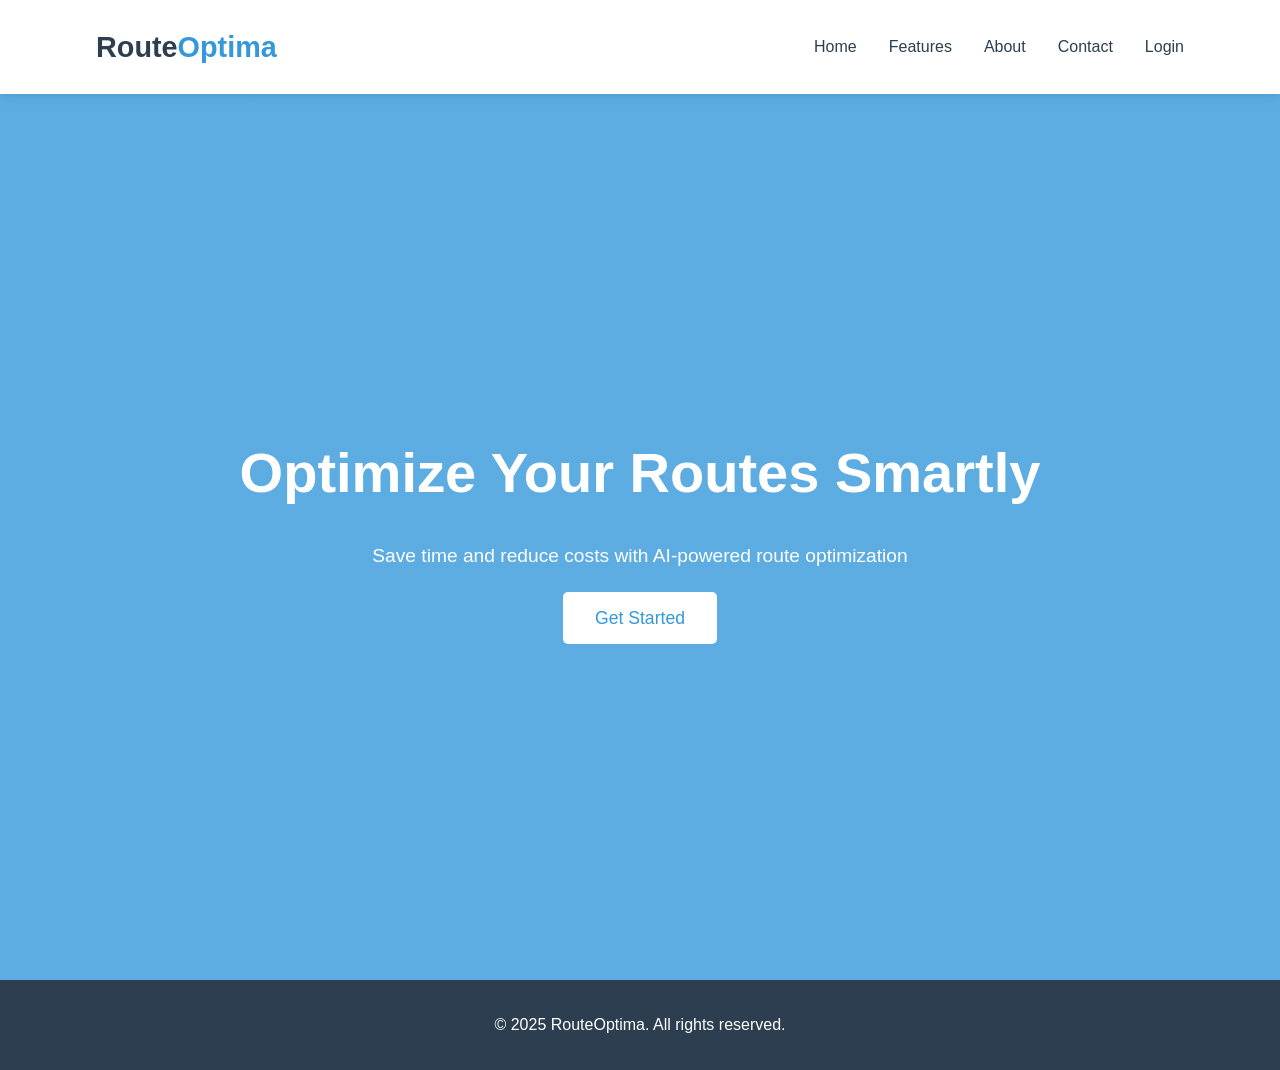
==== templates/index.html @ d89860ec "map for partner is done" ====
<!DOCTYPE html>
<html lang="en">
  <head>
    <meta charset="UTF-8" />
    <meta name="viewport" content="width=device-width, initial-scale=1.0" />
    <title>RouteOptima - Intelligent Route Optimization</title>
    <link
      rel="stylesheet"
      href="https://cdnjs.cloudflare.com/ajax/libs/font-awesome/6.0.0/css/all.min.css"
    />
    <style>
      * {
        margin: 0;
        padding: 0;
        box-sizing: border-box;
        font-family: "Segoe UI", Tahoma, Geneva, Verdana, sans-serif;
        scroll-behavior: smooth;
      }

      body {
        line-height: 1.6;
      }

      /* Navigation */
      .navbar {
        display: flex;
        justify-content: space-between;
        align-items: center;
        padding: 1.5rem 6rem;
        background-color: #fff;
        box-shadow: 0 2px 10px rgba(0, 0, 0, 0.1);
        position: fixed;
        width: 100%;
        top: 0;
        z-index: 1000;
      }

      .logo {
        font-size: 1.8rem;
        font-weight: bold;
        color: #2c3e50;
      }

      .logo span {
        color: #3498db;
      }

      .nav-links {
        display: flex;
        gap: 2rem;
      }

      .nav-links a {
        text-decoration: none;
        color: #2c3e50;
        font-weight: 500;
        transition: color 0.3s;
        cursor: pointer;
      }

      .nav-links a:hover {
        color: #3498db;
      }

      /* Section Spacing */
      section {
        padding: 5rem 2rem;
        margin-top: 80px;
      }

      /* Hero Section */
      .hero {
        height: 100vh;
        background: linear-gradient(
            rgba(52, 152, 219, 0.8),
            rgba(52, 152, 219, 0.8)
          ),
          url("https://images.unsplash.com/photo-1581092580497-e0d23cbdf1dc")
            center/cover;
        display: flex;
        align-items: center;
        justify-content: center;
        text-align: center;
        color: white;
        padding: 0 1rem;
      }

      .hero-content h1 {
        font-size: 3.5rem;
        margin-bottom: 1.5rem;
      }

      .hero-content p {
        font-size: 1.2rem;
        margin-bottom: 2rem;
      }

      .cta-button {
        padding: 1rem 2rem;
        font-size: 1.1rem;
        background-color: #fff;
        color: #3498db;
        border: none;
        border-radius: 5px;
        cursor: pointer;
        transition: transform 0.3s;
        text-decoration: none;
      }

      .cta-button:hover {
        transform: translateY(-3px);
      }

      /* Features Section */
      .features {
        background-color: #f9f9f9;
      }

      .features-grid {
        display: grid;
        grid-template-columns: repeat(auto-fit, minmax(250px, 1fr));
        gap: 2rem;
        max-width: 1200px;
        margin: 0 auto;
      }

      .feature-card {
        background: white;
        padding: 2rem;
        border-radius: 10px;
        text-align: center;
        box-shadow: 0 5px 15px rgba(0, 0, 0, 0.1);
        transition: transform 0.3s;
      }

      .feature-card:hover {
        transform: translateY(-10px);
      }

      .feature-icon {
        font-size: 2.5rem;
        color: #3498db;
        margin-bottom: 1rem;
      }

      /* Footer */
      footer {
        background-color: #2c3e50;
        color: white;
        text-align: center;
        padding: 2rem;
      }

      /* Hide Sections */
      .hidden {
        display: none;
      }

      /* Back Button */
      .back-button {
        display: none;
        margin: 20px auto;
        padding: 1rem 2rem;
        font-size: 1rem;
        background-color: #3498db;
        color: white;
        border: none;
        border-radius: 5px;
        cursor: pointer;
      }

      /* Contact Person Section */
      .contact-person {
        background-color: #f1f1f1;
        padding: 2rem;
        text-align: center;
        margin-top: 2rem;
      }

      .contact-person h3 {
        color: #2c3e50;
        margin-bottom: 0.5rem;
      }

      .contact-person a {
        color: #3498db;
        text-decoration: none;
        font-weight: 500;
      }

      .contact-person a:hover {
        text-decoration: underline;
      }

      /* Remove list bullets */
      .team-list {
        list-style: none;
        padding-left: 0;
      }

      .team-list li {
        margin-bottom: 0.5rem;
      }
    </style>
  </head>
  <body>
    <!-- Navigation -->
    <nav class="navbar">
      <div class="logo">Route<span>Optima</span></div>
      <div class="nav-links">
        <a onclick="showSection('home')">Home</a>
        <a onclick="showSection('features')">Features</a>
        <a onclick="showSection('about')">About</a>
        <a onclick="showSection('contact')">Contact</a>
        <a id="loginButton" href="/login" style="display: none;">Login</a>
        <a id="logoutButton" href="#" onclick="logout()" style="display: none;">Logout</a>
      </div>
    </nav>

    <!-- Hero Section -->
    <section class="hero" id="home">
      <div class="hero-content">
        <h1>Optimize Your Routes Smartly</h1>
        <p>Save time and reduce costs with AI-powered route optimization</p>
        <a href="{{ url_for('optimization.upload_file') }}" class="cta-button">Get Started</a>
      </div>
    </section>

    <!-- Features Section -->
    <section class="features hidden" id="features">
      <div class="features-grid">
        <div class="feature-card">
          <i class="fas fa-route feature-icon"></i>
          <h3>Optimal Routes</h3>
          <p>
            Get the most efficient routes calculated using advanced algorithms
          </p>
        </div>
        <div class="feature-card">
          <i class="fas fa-clock feature-icon"></i>
          <h3>Accessible Anytime</h3>
          <p>
            Our website is available 24/7, ensuring seamless access whenever you
            need it.
          </p>
        </div>
        <div class="feature-card">
          <i class="fas fa-chart-line feature-icon"></i>
          <h3>Analytics</h3>
          <p>Detailed reports and performance metrics for your routes</p>
        </div>
      </div>
      <button class="back-button" onclick="showSection('home')">
        Back to Home
      </button>
    </section>

    <!-- About Section -->
    <section class="features hidden" id="about">
      <div class="features-grid">
        <div class="feature-card">
          <i class="fas fa-users feature-icon"></i>
          <h3>About RouteOptima</h3>
          <p style="text-align: justify">
            RouteOptima is an innovative AI-powered route optimization platform
            designed to revolutionize the way businesses manage their logistics
            and transportation needs. Our mission is to help companies save
            time, reduce costs, and improve efficiency by providing the most
            optimal routes for their operations. With RouteOptima, you can leverage cutting-edge algorithms and
            machine learning techniques to analyze various factors such as
            traffic conditions, weather, road closures, and delivery windows.
            This ensures that your routes are not only efficient but also
            adaptable to real-time changes. Our platform is user-friendly and accessible 24/7, making it easy
            for businesses of all sizes to integrate RouteOptima into their daily
            operations. Whether you're managing a small delivery service or a
            large-scale logistics network, RouteOptima is here to help you
            achieve your goals. Join the growing number of businesses that trust RouteOptima to
            optimize their routes and enhance their operational efficiency.
            Experience the future of logistics with RouteOptima today!
          </p>
        </div>
      </div>
    </section>

    <!-- Contact Section -->
    <section class="features hidden" id="contact">
      <div class="features-grid">
        <div class="feature-card">
          <i class="fas fa-user feature-icon"></i>
          <h3>Team NovaHackers</h3>
          <ul class="team-list">
            <li>Kirtan Lokadiya</li>
            <li>Harsheel Kasodariya</li>
          </ul>
        </div>
      </div>
      <div class="contact-person">
        <h3>Contact Person</h3>
        <p>Kirtan Lokadiya</p>
        <a href="mailto:22it066@charusat.edu.in">22it066@charusat.edu.in</a>
      </div>
    </section>

    <!-- Footer -->
    <footer>
      <p>&copy; 2025 RouteOptima. All rights reserved.</p>
    </footer>

    <script>
      function showSection(section) {
        document
          .querySelectorAll("section")
          .forEach((sec) => sec.classList.add("hidden"));
        document.getElementById(section).classList.remove("hidden");

        if (section === "features") {
          document.querySelector(".back-button").style.display = "block";
        } else {
          document.querySelector(".back-button").style.display = "none";
        }
      }

      document.addEventListener("DOMContentLoaded", () => {
        const loginButton = document.getElementById("loginButton");
        const logoutButton = document.getElementById("logoutButton");

        // Check if JWT token exists in localStorage
        const jwtToken = localStorage.getItem("jwtToken");

        if (jwtToken) {
          // User is logged in
          loginButton.style.display = "none";
          logoutButton.style.display = "block";
        } else {
          // User is not logged in
          loginButton.style.display = "block";
          logoutButton.style.display = "none";
        }
      });

      // Logout function
      function logout() {
        // Remove JWT token from localStorage
        localStorage.removeItem("jwtToken");

        // Redirect to the home page
        window.location.href = "/";
      }
    </script>
  </body>
</html>
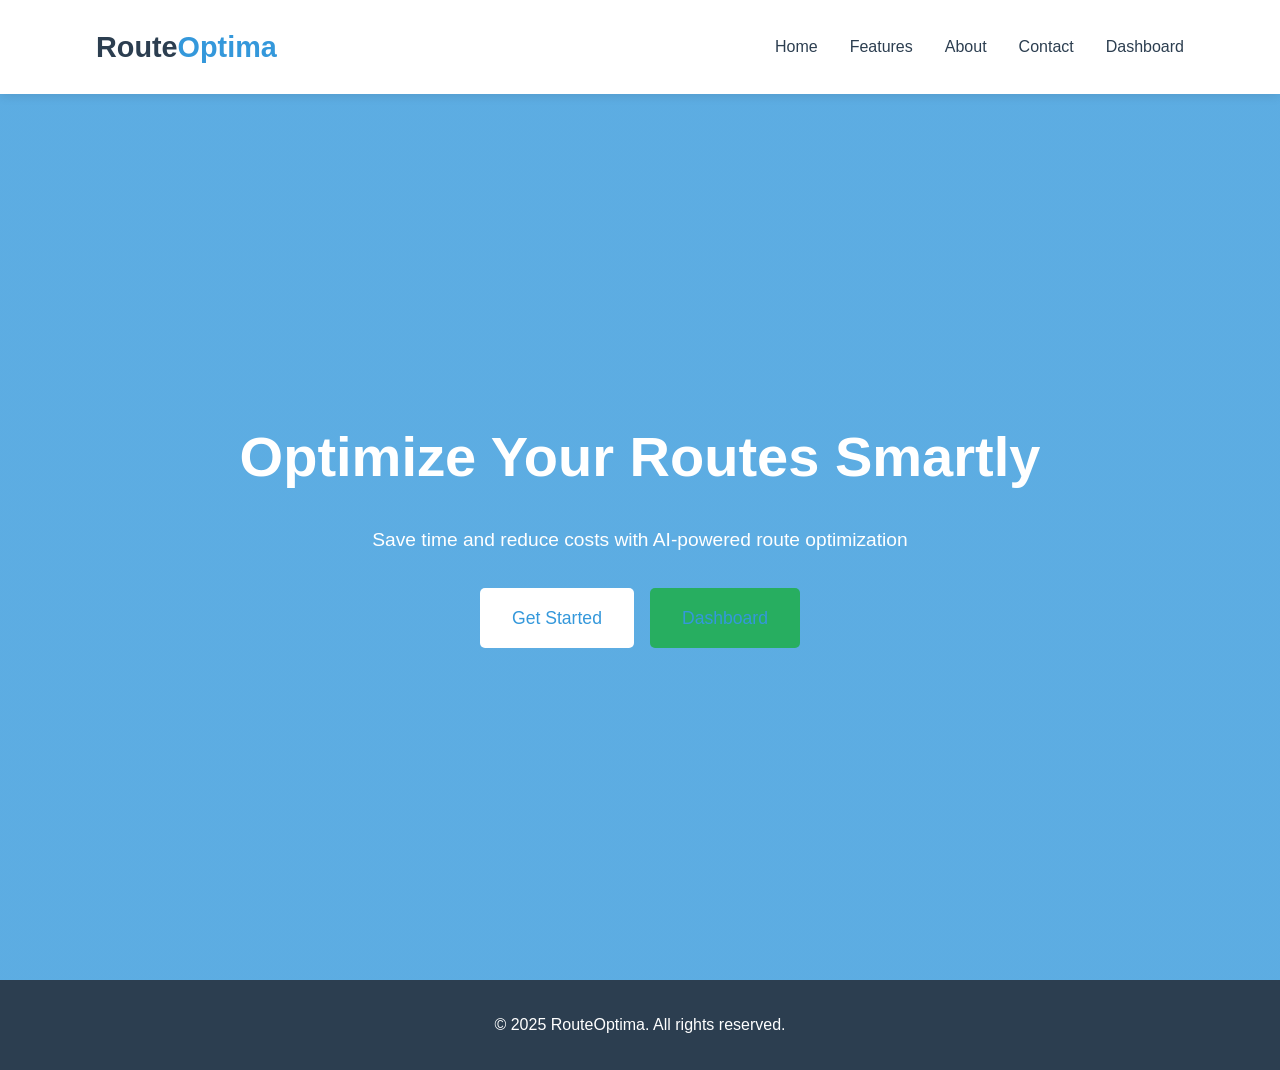
==== commit ab2f0dee: "dynamic dashboard  done" ====
--- a/templates/index.html
+++ b/templates/index.html
@@ -212,8 +212,7 @@
         <a onclick="showSection('features')">Features</a>
         <a onclick="showSection('about')">About</a>
         <a onclick="showSection('contact')">Contact</a>
-        <a id="loginButton" href="/login" style="display: none;">Login</a>
-        <a id="logoutButton" href="#" onclick="logout()" style="display: none;">Logout</a>
+        <a href="/dashboard">Dashboard</a>
       </div>
     </nav>
 
@@ -222,7 +221,10 @@
       <div class="hero-content">
         <h1>Optimize Your Routes Smartly</h1>
         <p>Save time and reduce costs with AI-powered route optimization</p>
-        <a href="{{ url_for('optimization.upload_file') }}" class="cta-button">Get Started</a>
+        <div style="display: flex; gap: 1rem; justify-content: center; margin-top: 2rem;">
+          <a href="{{ url_for('optimization.upload_file') }}" class="cta-button">Get Started</a>
+          <a href="/dashboard" class="cta-button" style="background: #27ae60;">Dashboard</a>
+        </div>
       </div>
     </section>
 
@@ -320,32 +322,7 @@
         }
       }
 
-      document.addEventListener("DOMContentLoaded", () => {
-        const loginButton = document.getElementById("loginButton");
-        const logoutButton = document.getElementById("logoutButton");
-
-        // Check if JWT token exists in localStorage
-        const jwtToken = localStorage.getItem("jwtToken");
-
-        if (jwtToken) {
-          // User is logged in
-          loginButton.style.display = "none";
-          logoutButton.style.display = "block";
-        } else {
-          // User is not logged in
-          loginButton.style.display = "block";
-          logoutButton.style.display = "none";
-        }
-      });
-
-      // Logout function
-      function logout() {
-        // Remove JWT token from localStorage
-        localStorage.removeItem("jwtToken");
-
-        // Redirect to the home page
-        window.location.href = "/";
-      }
+      // No login functionality needed
     </script>
   </body>
 </html>
